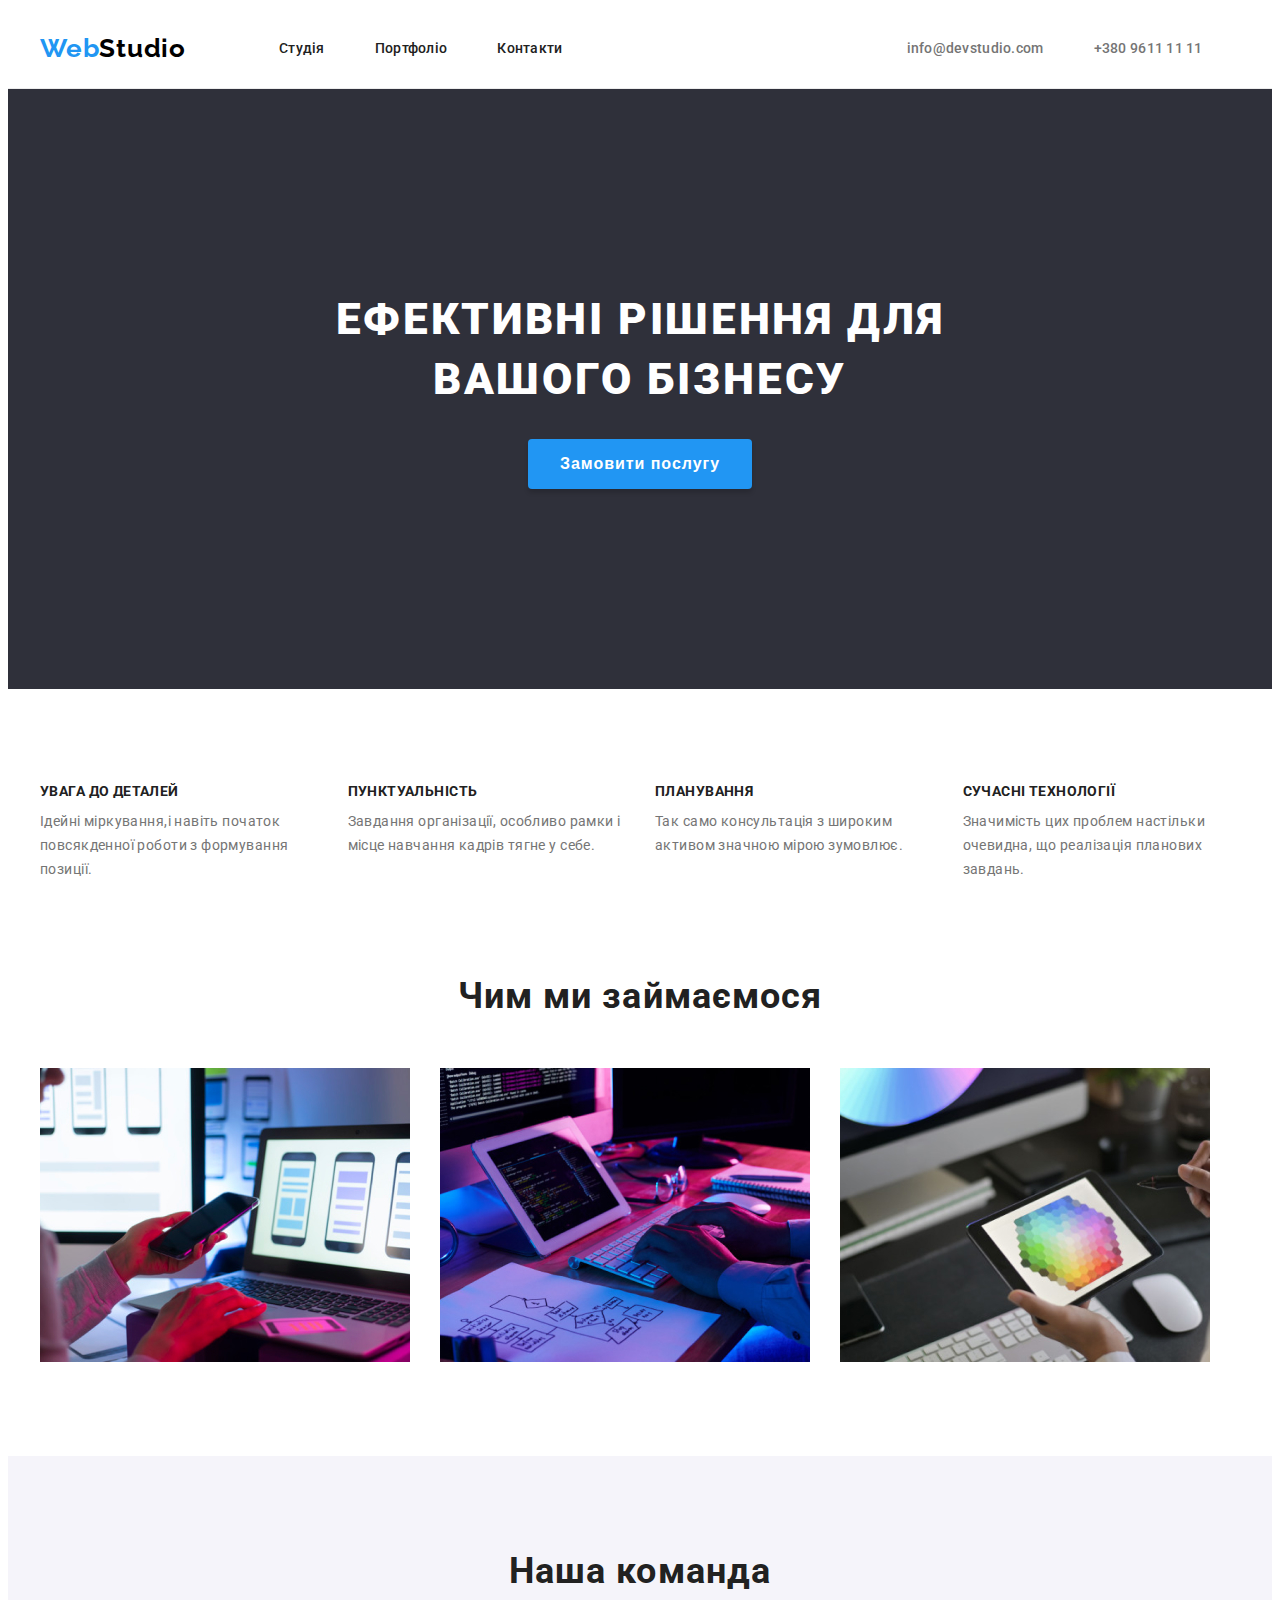
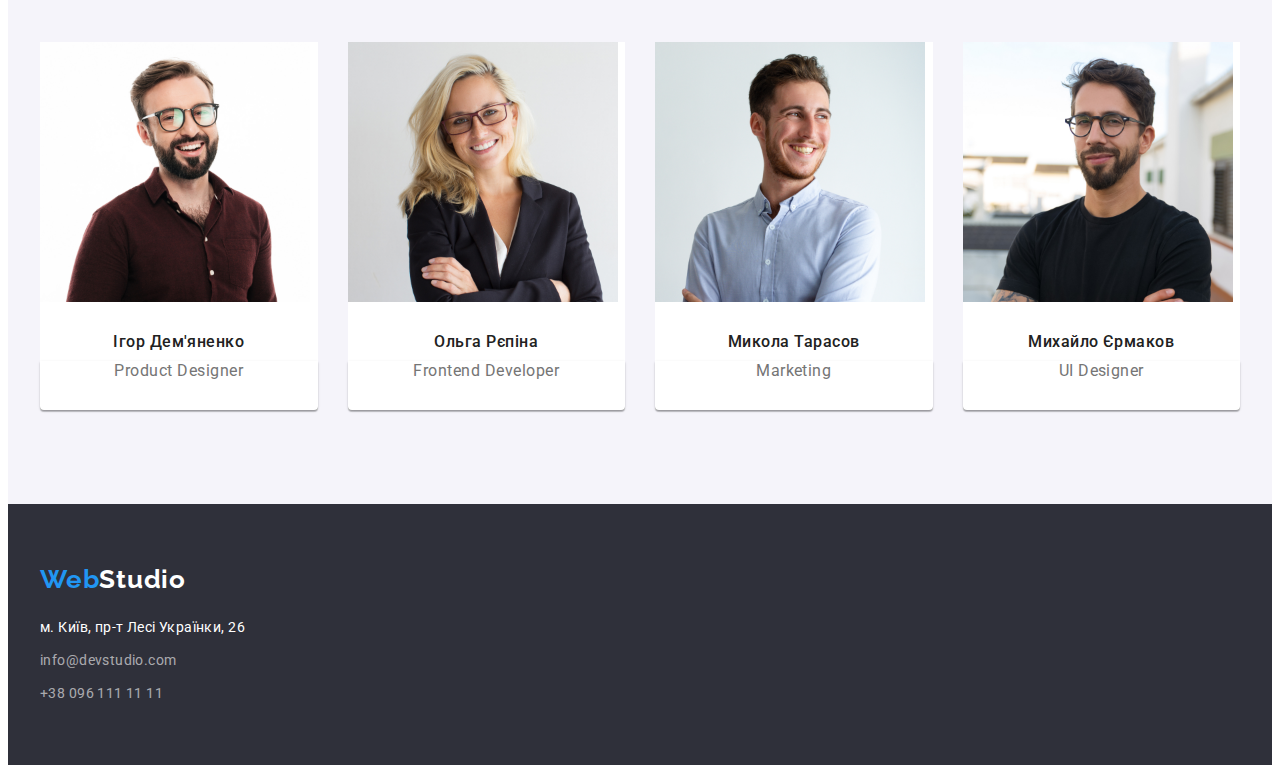
==== index.html @ 072470fd "Add files via upload" ====
<!DOCTYPE html>
<html lang="uk">
<head>
    <meta charset="UTF-8">
    <meta http-equiv="X-UA-Compatible" content="IE=edge">
    <meta name="viewport" content="width=device-width, initial-scale=1.0">
    <title>Webstudio</title>
    <link rel="preconnect" href="https://fonts.googleapis.com">
    <link rel="preconnect" href="https://fonts.gstatic.com" crossorigin>
    <link href="https://fonts.googleapis.com/css2?family=Raleway:wght@700&family=Roboto:wght@400;500;700;900&display=swap" rel="stylesheet">
    <link rel="stylesheet" href="https://cdnjs.cloudflare.com/ajax/libs/modern-normalize/1.1.0/modern-normalize.min.css" integrity="sha512-wpPYUAdjBVSE4KJnH1VR1HeZfpl1ub8YT/NKx4PuQ5NmX2tKuGu6U/JRp5y+Y8XG2tV+wKQpNHVUX03MfMFn9Q==" crossorigin="anonymous" referrerpolicy="no-referrer" />
    <link rel="stylesheet" href="./css/style.css">
</head>
<body>
<header class="header-part">
    <div class="container header-container">
    <nav class="logo logo-container">
    <a class="header-main-part link list" href="./index.html">
        <span class="firt-part">Web</span><span class="last-part">Studio</span>
    </a>
    <ul class="nav-list list">
        <li class="header-nav-item"><a href="./index.html" class="header-nav-link link">Cтудія</a></li>
        <li class="header-nav-item"><a href="./portfolio.html" class="header-nav-link link">Портфоліо</a></li>
        <li class="header-nav-item"><a href="" class="header-nav-link link">Контакти</a></li>
    </ul>
    </nav>
    
    <ul class="header-info-list">
    <li class="header-main-list link list "><a class="header-mail-link link" href="mailto:info@devstudio.com">info@devstudio.com</a></li>
    <li class="header-main-list link list "><a class="header-tel-link link" href="tel:+380961111111">+380 9611 11 11</a></li>
    </ul>
    </div>
</header>
<main>
     
 <section class="hero">
    <div class="container">
     <h1 class="hero-main-link">Ефективні рішення для вашого бізнесу</h1>
     <button class="main-btn btn" type="button">Замовити послугу</button> 
    </div>
 </section>
 

 <section class="section-hero">
 <div  class="container">
    <h2 class="visually-hidden">Наші маркери</h2>
 <ul class="hero-list list">
    <li class="hero-head">
        <h3 class="hero-head-item list">Увага до деталей</h3>
        <p class="hero-main-post"> Ідейні міркування,і навіть початок повсякденної роботи з формування позиції.</p>
    </li>
    <li class="hero-head">
        <h3 class="hero-head-item list">Пунктуальність</h3>
        <P class="hero-main-post"> Завдання організації, особливо рамки і місце навчання кадрів тягне у себе.</P>
    </li>
    <li class="hero-head">
        <h3 class="hero-head-item list">Планування</h3>
        <p class="hero-main-post"> Так само консультація з широким активом значною мірою зумовлює.</p>
    </li>
    <li class="hero-head">
        <h3 class="hero-head-item list" >Сучасні технології</h3>
        <p class="hero-main-post">Значимість цих проблем настільки очевидна, що реалізація планових завдань.</p>
    </li>
 </ul>
 </div>
</section>

 <section class="sect-electr">
    <div class="container">
    <h2 class="hero-todo-list">Чим ми займаємося</h2>
    <ul class="hero-elem-list  list link">
        <li class="hero-electr-list list"><img src="imgs/elem/comp.jpg" alt="робота з комп'ютером" width="370"/></li>
        <li class="hero-electr-list list "><img src="imgs/elem/plan.jpg" alt="робота з телефоном" width="370"/></li>
        <li class="hero-electr-list list" ><img src="imgs/elem/tab.jpg"   alt="робота з планшетом" width="370"/></li>
    </ul>
    </div>  
</section>

<section class="section-lead">
    <div class="container">
    <h3 class="our-team-lead">Наша команда</h3>
    <ul class="list-team-lead">
        <li class="photo-team-list list">
           <img class="image-team" src="imgs/team/igor.jpg" alt=" Проджект менеджер Ігор Дем'яненко" width="270"/>
           <h3 class="team-lead-name">Ігор Дем'яненко</h3>
           <p class="team-lead-skill">Product Designer</p>
        </li>
        <li class="photo-team-list list">
            <img src="imgs/team/olga.jpg" alt="ФронтЕнд розробник Ольга Рєпіна" width="270"/>
            <h3 class="team-lead-name">Ольга Рєпіна</h3>
            <p class="team-lead-skill">Frontend Developer</p>
        </li>
        <li class="photo-team-list list">
            <img src="imgs/team/mukola.jpg" alt="Маркетолог Микола Тарасов" width="270"/>
            <h3 class="team-lead-name" >Микола Тарасов</h3>
            <p class="team-lead-skill">Marketing</p>
        </li>
        <li class="photo-team-list list">
            <img src="imgs/team/myhailo.jpg" alt="Дизайнер Михайло Єрмаков " width="270"/>
            <h3 class="team-lead-name">Михайло Єрмаков</h3>
            <p class="team-lead-skill">UI Designer</p>
        </li>
    </ul>
    </div>  
</section>
</main>



<footer class = "main-adress-footer">
    <div class="container footer-container">
    <a class="main-part list link" href="./index.html">
        <span class="firt-part list">Web</span><span class="footer-last-part list">Studio</span>
    </a>
        <adress>
            <ul class="main-adress-list link">
                <li class="footer-main-list link list"><a class="footer-loc-link link list"  href="https://goo.gl/maps/endNMve7BPjAF2EC7" targer="_blank" rel="noopener noreferrer nofolow"> м. Київ, пр-т Лесі Українки, 26</a></li> 
                <li class="footer-main-list link list"><a class="footer-mail-link link list" href="mailto:info@devstudio.com">info@devstudio.com </a></li> 
                <li class="footer-main-listlink list"><a class="footer-tel-link link list "  href="tel:+380961111111">+38 096 111 11 11</a></li> 
            </ul>
        </adress>
    </div>    
</footer>      
</body>
</html>
---- css/style.css ----
/*GENERAL STYLES*/
:root{
    --primary-text-color: #212121;
    --second-text-color: #757575;
    --accent-text-color:#2196F3;

}

h1,h2,h3,h4,h5,h6,p{
    margin: 0;
}

ul{
    margin: 0;
    padding: 0;
}

img{
    display: block;
    max-width: 100%;
    height: auto;
}

body{
    font-family: 'Roboto', sans-serif;
    color:#212121;
    background-color:#ffffff;
}

.img { pointer-events: none; -moz-user-select: none; -webkit-user-select: none; -ms-user-select: none; user-select: none;}

.list{
    list-style: none;
}
.link{
    text-decoration: none;
}

.link:hover,.link:focus{
    color: var(--accent-text-color);
}

/*HEDER*/
/*стилізація hedera*/

.container{
    width: 1200px;
    margin: 0 auto;
    padding: 0 15px;
}

.header-part{
    border-bottom: 1px solid #ECECEC;
}

.header-container{
    display: flex;
    align-items: center;
} 

.logo-container{
    display: flex;
    align-items: center;

}

.header-main-part{
    margin-right: 93px;
}

.header-main-list:not(:last-child){
    padding-right: 50px;
}

.nav-list{
    display: flex;
    align-items: center;
    margin-right: 344px;
}

.header-nav-link,
.header-mail-link,
.header-tel-link {
    display: block;
    padding: 32px 0;
}


.header-nav-item:not(:last-child){
    margin-right: 50px;
}


.header-info-list{
    display: flex;
    align-items: center;
}



/*стилізація hedera кінець*/

/*стилізація портфоліо початок*/

.main-portfolio{
    padding-top: 94px;
    padding-bottom: 94px;
}

.portf-btn{
    display: flex;
    gap: 8px;
    margin-bottom: 50px;
    justify-content: center;
   
}

.header-prodj-list{
    display: flex;
    flex-wrap: wrap;
    gap: 30px;
}

.list-into{
    padding: 20px 24px;
    border: 1px solid #EEEEEE;
    border-top: none;

}

.main-btn-portf{
    background: #F5F4FA;
    border: none;
    padding: 6px 22px;
}

.prodj-soft-type{
    margin-bottom: 4px;
}
.prodj-photo-list{
    flex-basis: calc((100% - 30px * 8)/9);

}



/*стилізація портфорлио кінець*/

.firt-part{
    font-family: 'Raleway',sans-serif;
    font-weight: 700;
    font-size: 26px;
    line-height:calc(31/26);
    letter-spacing: 0.03em;
    color: #2196F3; 
    
 }
.last-part{
    font-family: 'Raleway',sans-serif;
    font-style: normal;
    font-weight: 700;
    font-size: 26px;
    line-height:calc(31/26);
    letter-spacing: 0.03em;
    color: #000000; 
}


.header-nav-link{
    font-weight: 500;
    font-size: 14px;
    line-height:calc(16/14);
    letter-spacing: 0.02em;
    color: #212121;

}

.header-mail-link{
    font-weight: 500;
    font-size: 14px;
    line-height: 16px;
    letter-spacing: 0.02em;
    color: var(--second-text-color);

}

.header-tel-link{
 font-weight: 500;
 font-size: 14px;
 line-height:calc(16/14);
 letter-spacing: 0.02em;
 color:var(--second-text-color);
}


/*HERO*/
.hero{
    background-color: #2F303A;
    padding-top: 200px;
    padding-bottom: 200px;
}

.hero-main-link {
   width: 696px;
   margin: 0 auto;
   margin-bottom: 30px;

 font-weight: 900;
 font-size: 44px;
 line-height:calc(60/44);
 text-align: center;
 letter-spacing: 0.06em;
 text-transform: uppercase;
 color:#FFFFFF;
 background-color: #2F303A;

}
.btn:hover, .btn:focus{
    color:#FFFFFF;
    background-color: #188CE8;
}

.btn{
    cursor: pointer;
}
.main-btn{
    padding: 10px 32px;
    display: inline-block;
    border-radius: 4px;
    border: none;
    margin: 0 auto;
    box-shadow: 0px 4px 4px rgba(0, 0, 0, 0.15);
 font-weight: 700;
 font-size: 16px;
 line-height:calc(30/16);
 display: flex;
 align-items: center;
 text-align: center;
 letter-spacing: 0.06em;
 color: #FFFFFF;
 background-color:#2196F3;
}

.visually-hidden{
    position: absolute;
    width: 1px;
    height: 1px;
    margin: -1px;
    border: 0;
    padding: 0;
        white-space: nowrap;
        clip-path: inset(100%);
        clip: rect(0 0 0 0);
        overflow: hidden;

}


/* Блок розмішення секції з описом */

.section-hero{
    padding-top: 94px;
}

.hero-list{
    display: flex;
    gap: 30px;
}

.hero-main-post{
    margin-top: 10px;
}

.hero-head{
    flex-basis: calc((100% - 30px * 3) / 4);
}

/*блок зі стилями для сексції з описом*/


.sect-electr{
    padding-top: 94px;
    padding-bottom: 94px;
}


.hero-head-item {
   font-weight: 700;
 font-size: 14px;
 line-height:calc(16/14);
 letter-spacing: 0.03em;
 text-transform: uppercase;
 color: #212121;
}
.hero-main-post {
 font-size: 14px;
 line-height:calc(24/14);
 letter-spacing: 0.03em;
 color: var(--second-text-color);
}

.hero-elem-list {
    margin-top: 50px;
}


.hero-todo-list {
    font-weight: 700;
    font-size: 36px;
    line-height: calc(43/36);
    text-align: center;
    letter-spacing: 0.03em;
}

.main-list-team{
    background-color:  #F5F4FA;
}

.photo-team-list{
    background-color: #FFFFFF;
}



/*Стилізація блоку з картинками*/
.hero-elem-list{
    display: flex;
    gap: 30px;
}


/*Стилізація команди*/

.section-lead {
    padding-top: 94px;
    padding-bottom: 94px;
   
}

.our-team-lead{
    margin-bottom: 50px;
}
.photo-team-list{
    flex-basis: calc((100% - 30px * 3) / 4);
}
.list-team-lead{
    display: flex;
    gap: 30px;
}

.team-lead-name{
    margin-top: 30px;
    margin-bottom: 10px;
    border-radius: 4px 0px 4px 4px

}

.team-lead-skill{
    padding-bottom: 30px;
    box-shadow: 0px 1px 3px rgba(0, 0, 0, 0.12), 0px 1px 1px rgba(0, 0, 0, 0.14), 0px 2px 1px rgba(0, 0, 0, 0.2);
    border-radius: 0px 0px 4px 4px;
}

.list-team-lead{
    flex-wrap: wrap;
}


/*кінець стилізації*/

.section-lead{
    background-color: #F5F4FA;
}
.our-team-lead{
    font-weight: 700;
    font-size: 36px;
    line-height: calc(42/36);
    text-align: center;
    letter-spacing: 0.03em;
}

.team-lead-name{
     font-weight: 500;
    font-size: 16px;
    line-height: calc(19/16);
    text-align: center;
    letter-spacing: 0.03em;
}
.team-lead-skill{
font-weight: 400;
font-size: 16px;
line-height: calc(19/16);
text-align: center;
letter-spacing: 0.03em;
color: var(--second-text-color);
}

.main-btn-portf{
    font-family: 'Roboto',sans-serif;
    font-weight: 500;
    font-size: 16px;
    line-height: 26px;
    text-align: center;
    letter-spacing: 0.03em;
    color: #212121;
    background-color: #F5F4FA;
    cursor: pointer;

}

.prodj-soft-type{
    font-weight: 700;
    font-size: 18px;
    line-height:calc(36/18);
    letter-spacing: 0.06em;
    color: var(--primary-text-color);
}

.prodj-soft-name{
    font-weight: 400;
    font-size: 16px;
    line-height: 30px;
    letter-spacing: 0.03em;
    color:var(--second-text-color);
}


/*FOOTER*/
/*Стилізація*/

.main-adress-footer{
    padding-top: 60px;
    padding-bottom: 60px;
}

.footer-container{
    display: block;
}

.main-part{
    display: block;
    margin-bottom: 20px;
}

.footer-loc-link{
    margin-top: 20px;
}

.footer-mail-link,
.footer-tel-link{
    display: block;
    margin-top: 9px;
}



/*Кінець стилізація*/

.main-adress-footer{
   background-color: #2F303A; 
}
.footer-loc-link{
 font-weight: 400;
 font-size: 14px;
 line-height: calc(24/14);
 letter-spacing: 0.03em;
 color: #FFFFFF;
 
 
}

.footer-mail-link,
.footer-tel-link{
 font-weight: 400;
 font-size: 14px;
 line-height: calc(24/14);
 letter-spacing: 0.03em;
 color:rgba(255, 255, 255, 0.6);
}

.footer-last-part{
    font-family: 'Raleway',sans-serif;
    font-style: normal;
    font-weight: 700;
    font-size: 26px;
    line-height:calc(31/26);
    letter-spacing: 0.03em;
    color:#FFFFFF;
}
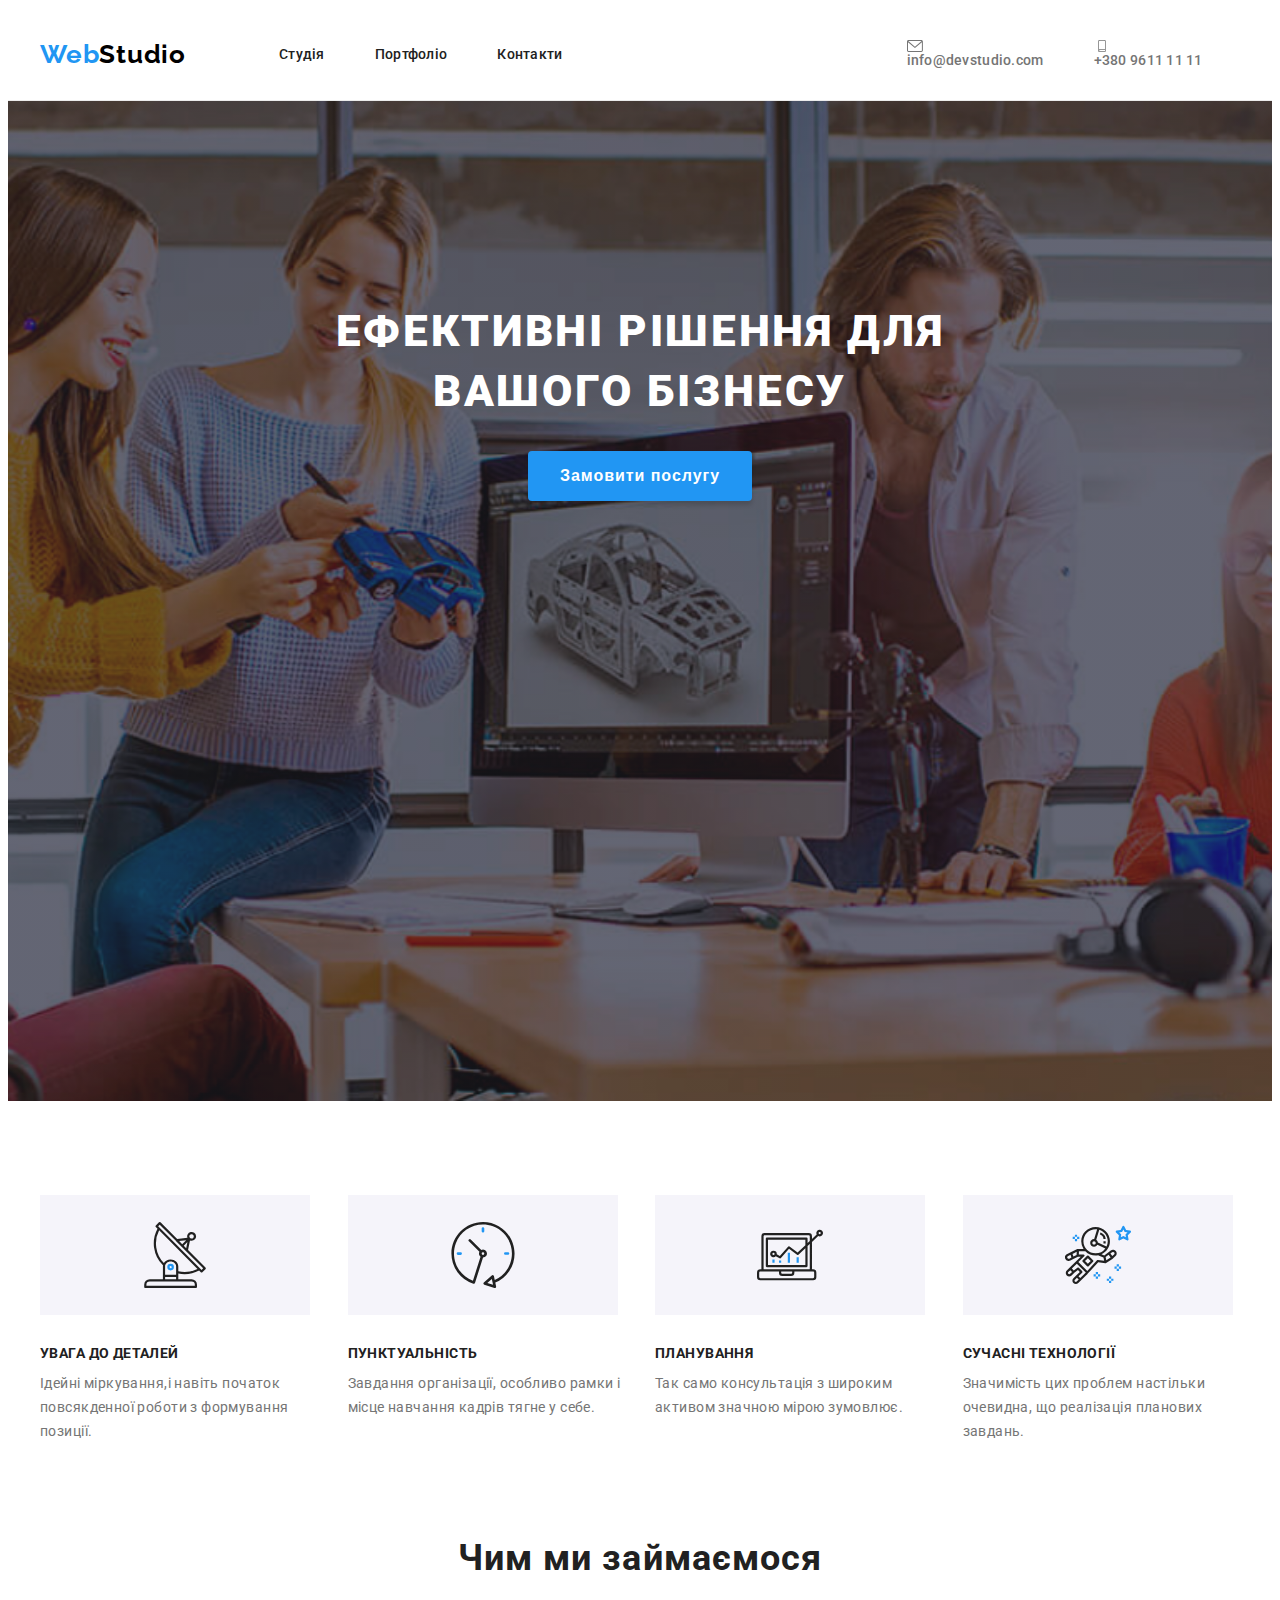
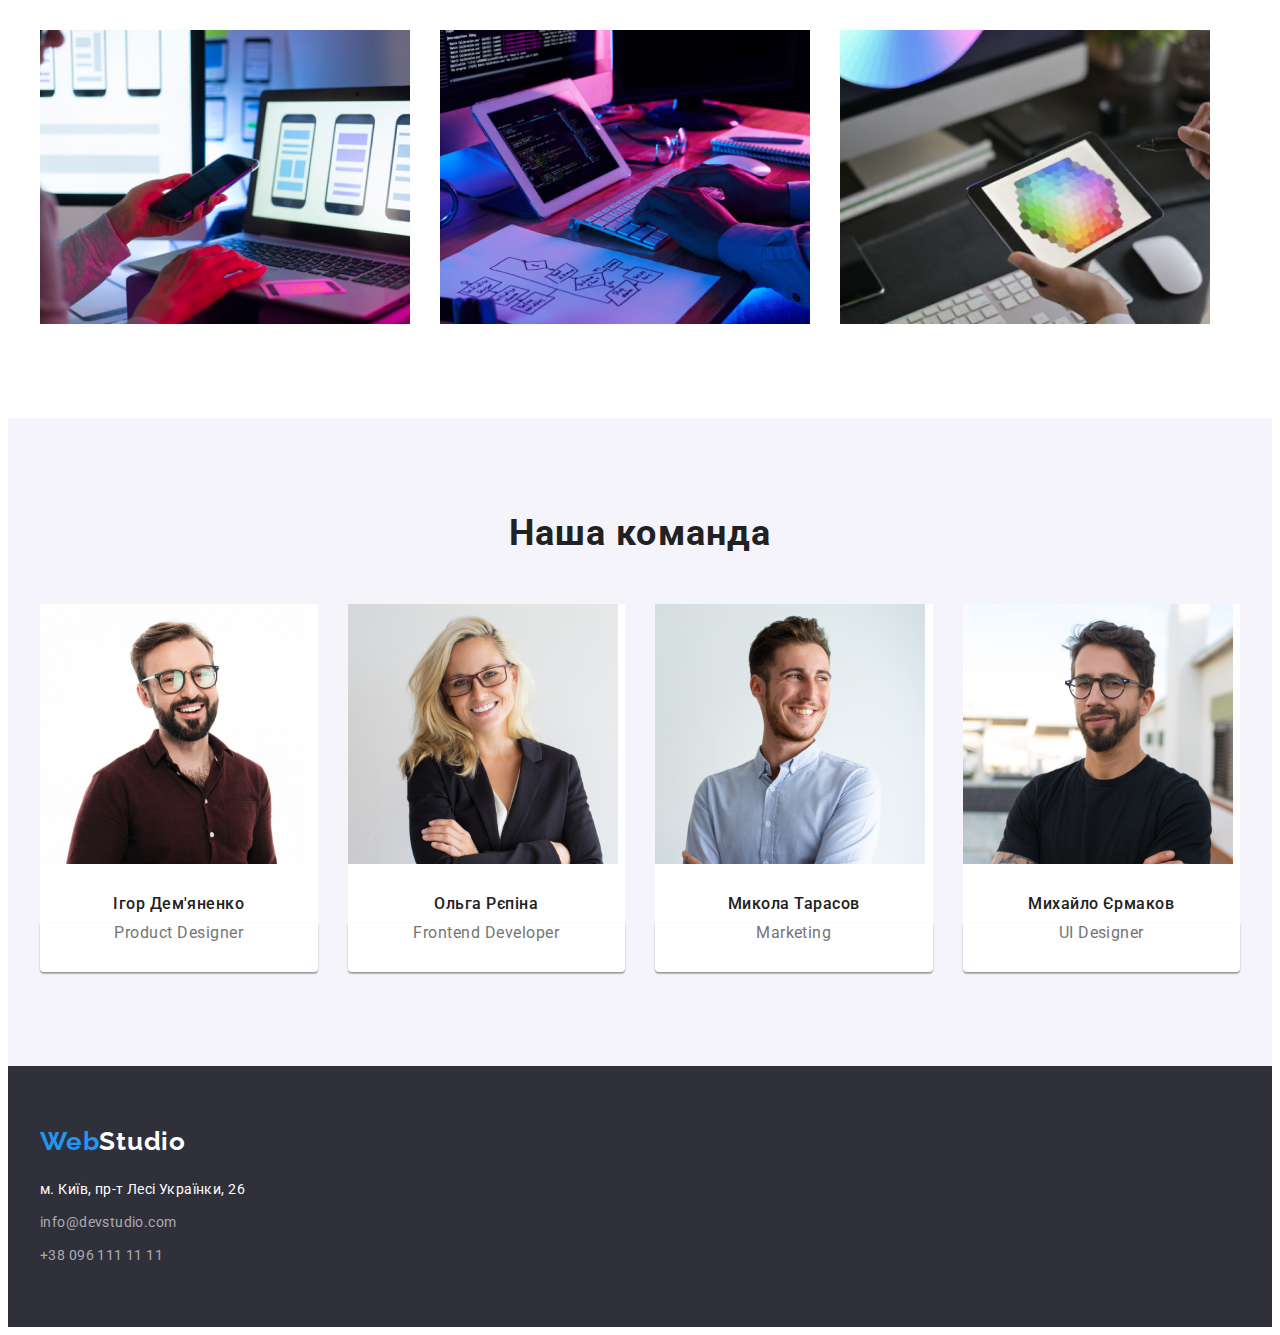
==== commit fe9dcd33: "Перший варіант" ====
--- a/index.html
+++ b/index.html
@@ -26,14 +26,32 @@
     </nav>
     
     <ul class="header-info-list">
-    <li class="header-main-list link list "><a class="header-mail-link link" href="mailto:info@devstudio.com">info@devstudio.com</a></li>
-    <li class="header-main-list link list "><a class="header-tel-link link" href="tel:+380961111111">+380 9611 11 11</a></li>
+    <li class="header-main-list link list">
+        <div class="header-info">
+    <a class="header-mail-link link" 
+       href="mailto:info@devstudio.com">
+      <svg class="header_icon" width="16" height="12">
+        <use href="./imgs/header_icon/sprite.svg#icon-email"></use>
+      </svg>
+      <span class="header-text">info@devstudio.com</span>
+    </a>
+       </div>
+    <li class="header-main-list link list ">
+      <a 
+        class="header-tel-link link" 
+        href="tel:+380961111111">
+        <svg class="header_icon" width="16" height="12">
+            <use href="./imgs/header_icon/sprite.svg#icon-smartphone"></use>
+        </svg>
+        <span class="header-text">+380 9611 11 11</span>
+     </a>
+    </li>
     </ul>
     </div>
 </header>
 <main>
      
- <section class="hero">
+ <section class="hero overlay">
     <div class="container">
      <h1 class="hero-main-link">Ефективні рішення для вашого бізнесу</h1>
      <button class="main-btn btn" type="button">Замовити послугу</button> 
@@ -46,18 +64,42 @@
     <h2 class="visually-hidden">Наші маркери</h2>
  <ul class="hero-list list">
     <li class="hero-head">
+        <div class="hero-icon">
+            <svg class="hero-svg-icon" width="66" height="70">
+                <use href="./imgs/hero_icon/sprite.svg#icon-antenna-1-1"></use>
+            </svg>
+        </div>
         <h3 class="hero-head-item list">Увага до деталей</h3>
         <p class="hero-main-post"> Ідейні міркування,і навіть початок повсякденної роботи з формування позиції.</p>
     </li>
+   
+   
     <li class="hero-head">
+        <div class="hero-icon">
+            <svg class="hero-svg-icon" width="66" height="70">
+                <use href="./imgs/hero_icon/sprite.svg#icon-clock-1"></use>
+            </svg>
+        </div>
         <h3 class="hero-head-item list">Пунктуальність</h3>
         <P class="hero-main-post"> Завдання організації, особливо рамки і місце навчання кадрів тягне у себе.</P>
     </li>
+    
     <li class="hero-head">
+        <div class="hero-icon">
+            <svg class="hero-svg-icon" width="66" height="70">
+                <use href="./imgs/hero_icon/sprite.svg#icon-diagram-1"></use>
+            </svg>
+        </div>
         <h3 class="hero-head-item list">Планування</h3>
         <p class="hero-main-post"> Так само консультація з широким активом значною мірою зумовлює.</p>
     </li>
+
     <li class="hero-head">
+        <div class="hero-icon">
+            <svg class="hero-svg-icon" width="66" height="70">
+                <use href="./imgs/hero_icon/sprite.svg#icon-astronaut-1"></use>
+            </svg>
+        </div>
         <h3 class="hero-head-item list" >Сучасні технології</h3>
         <p class="hero-main-post">Значимість цих проблем настільки очевидна, що реалізація планових завдань.</p>
     </li>
--- a/css/style.css
+++ b/css/style.css
@@ -96,7 +96,16 @@
     align-items: center;
 }
 
-
+.header_icon{
+    display: flex;
+    margin-right: 10px;
+    fill:#757575
+}
+
+.header-info:hover,
+.header-info:focus{
+    color: #2196F3;
+}
 
 /*стилізація hedera кінець*/
 
@@ -200,6 +209,23 @@
     padding-bottom: 200px;
 }
 
+.overlay{
+    max-width: 1600px;
+    height: 600px;
+    margin-left: auto;
+    margin-right: auto;
+    outline: none;
+    background-image: linear-gradient(
+        to right,
+        rgba(47, 48, 58, 0.4),
+        rgba(47, 48, 58, 0.4)
+        ),
+    url(../imgs/hero/fon_hero.png);
+    background-position: center;
+    background-repeat: no-repeat;
+    background-size: cover;
+}
+
 .hero-main-link {
    width: 696px;
    margin: 0 auto;
@@ -212,9 +238,8 @@
  letter-spacing: 0.06em;
  text-transform: uppercase;
  color:#FFFFFF;
- background-color: #2F303A;
-
-}
+}
+
 .btn:hover, .btn:focus{
     color:#FFFFFF;
     background-color: #188CE8;
@@ -262,6 +287,18 @@
     padding-top: 94px;
 }
 
+.hero-head-item{
+    margin-top: 30px;
+}
+.hero-icon{
+    width: 270px;
+    height: 120px;
+    background-color:#F5F4FA;
+    display: flex;
+    align-items: center;
+    justify-content: center;
+}
+
 .hero-list{
     display: flex;
     gap: 30px;
